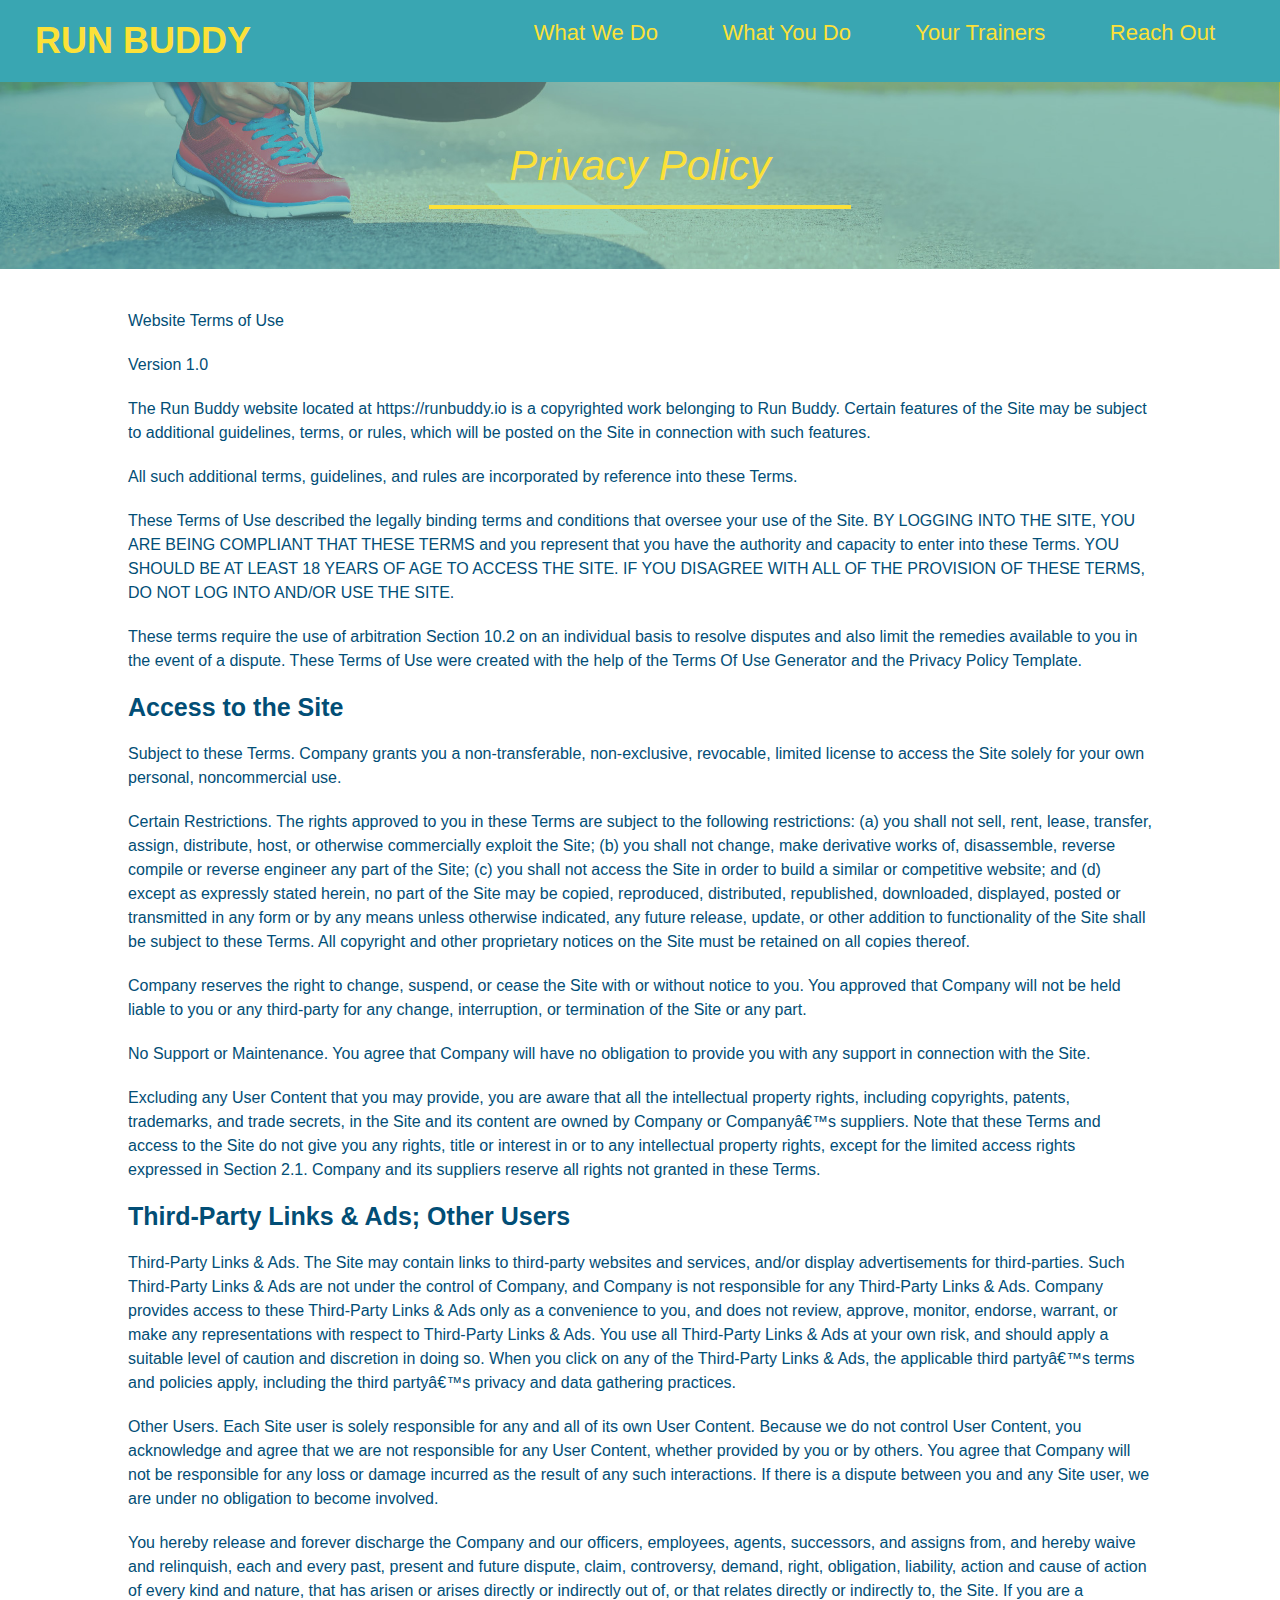
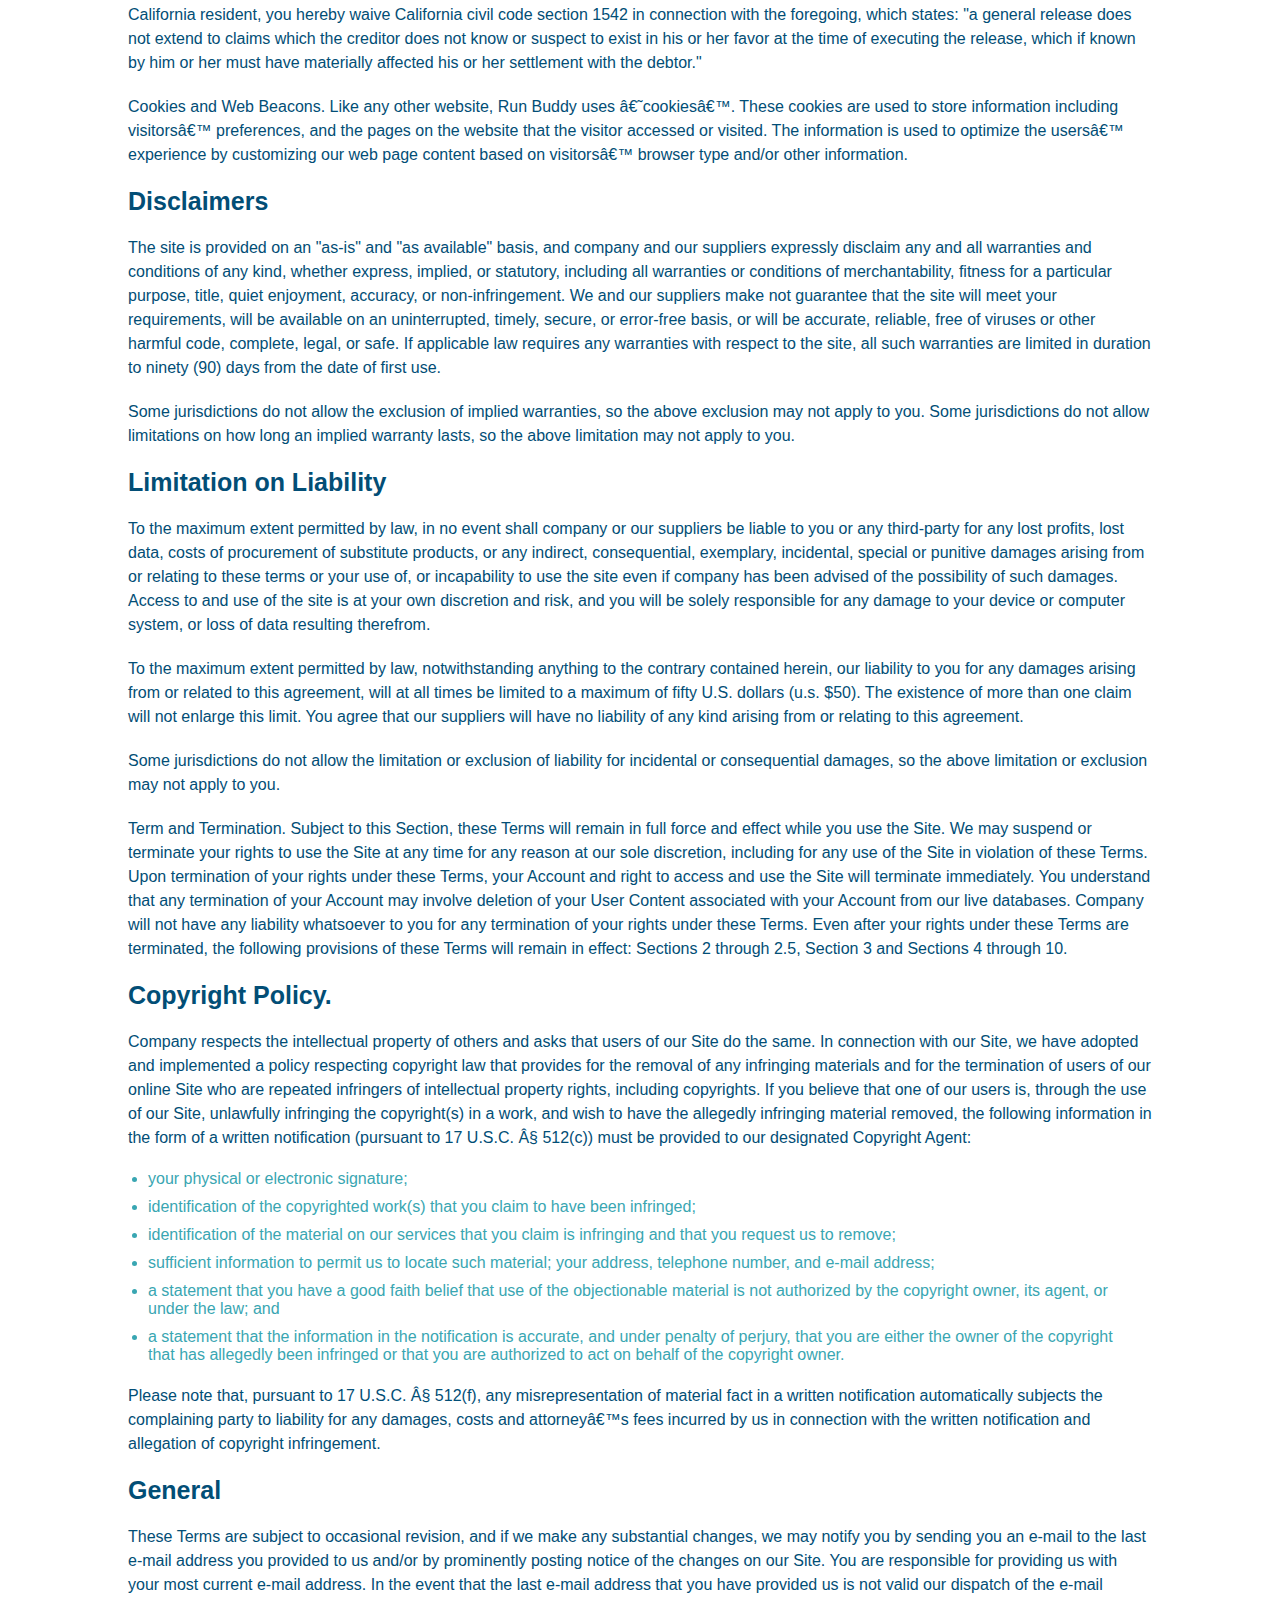
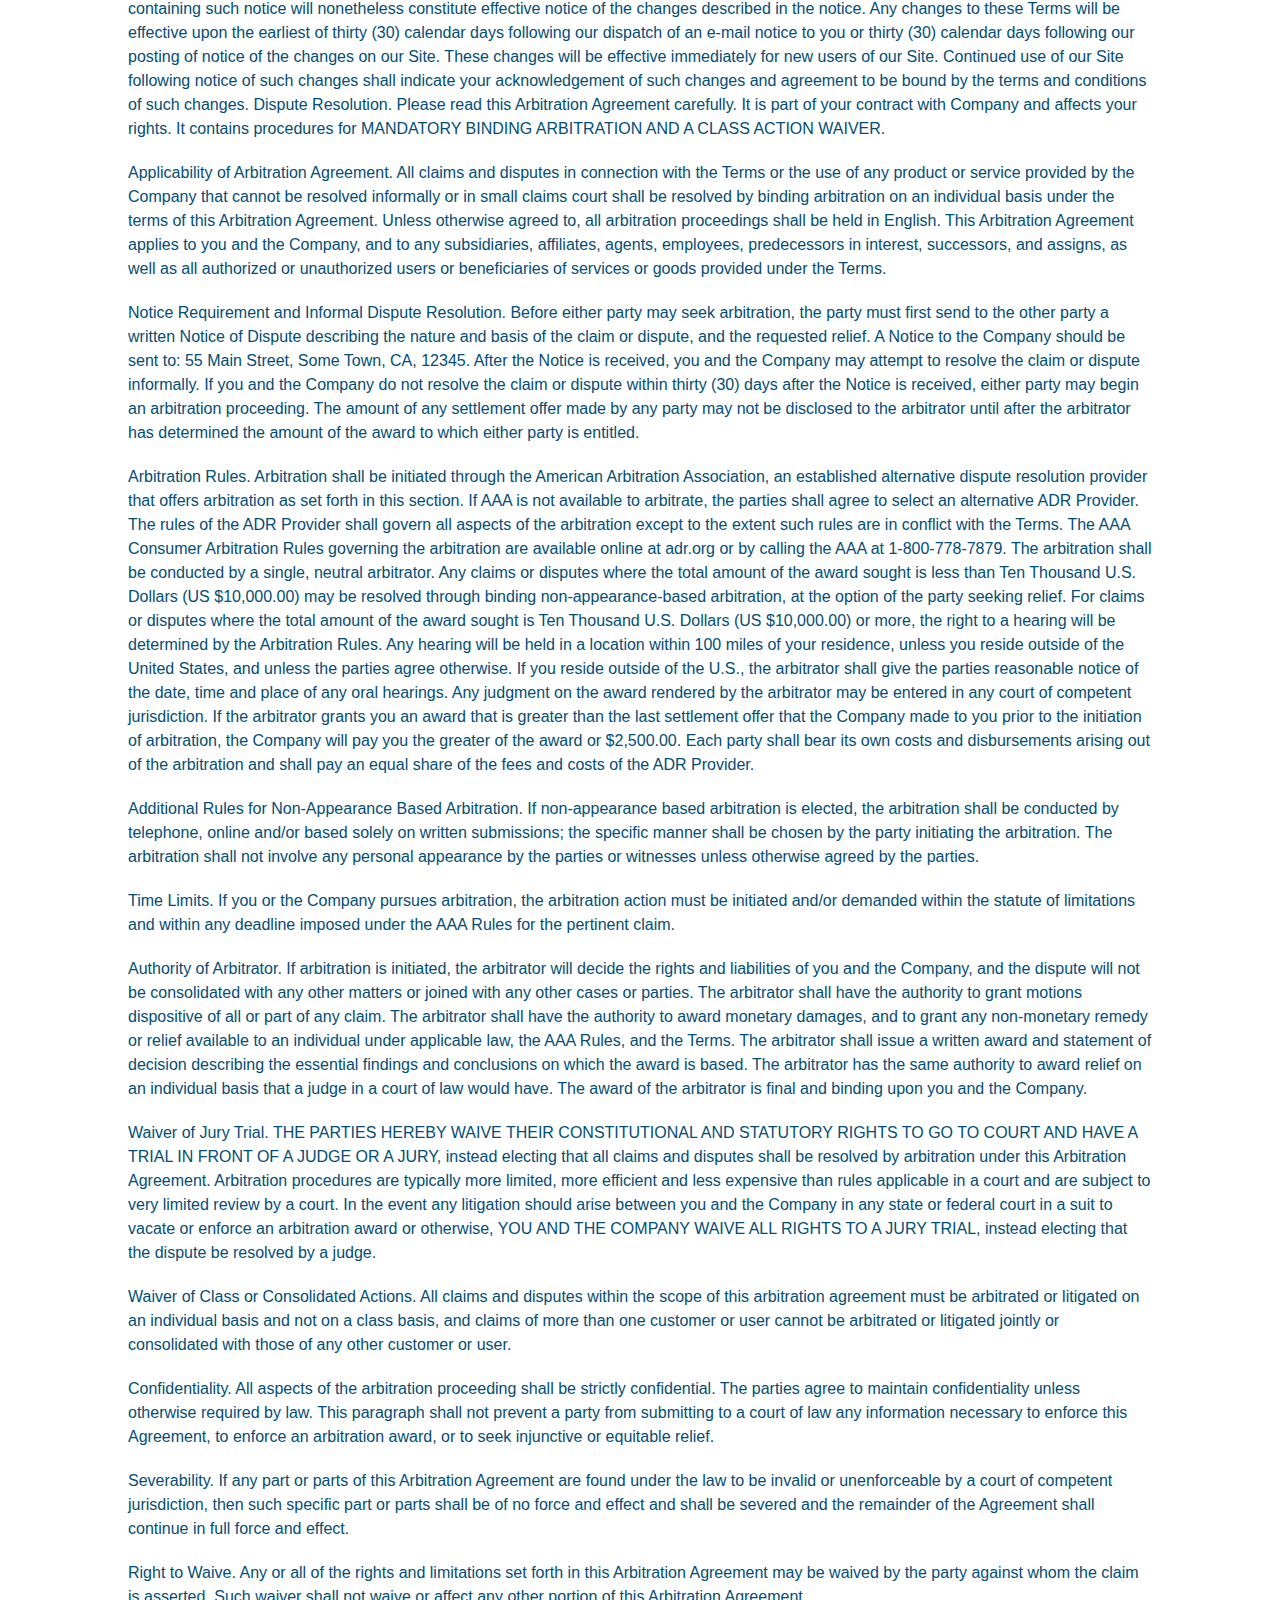
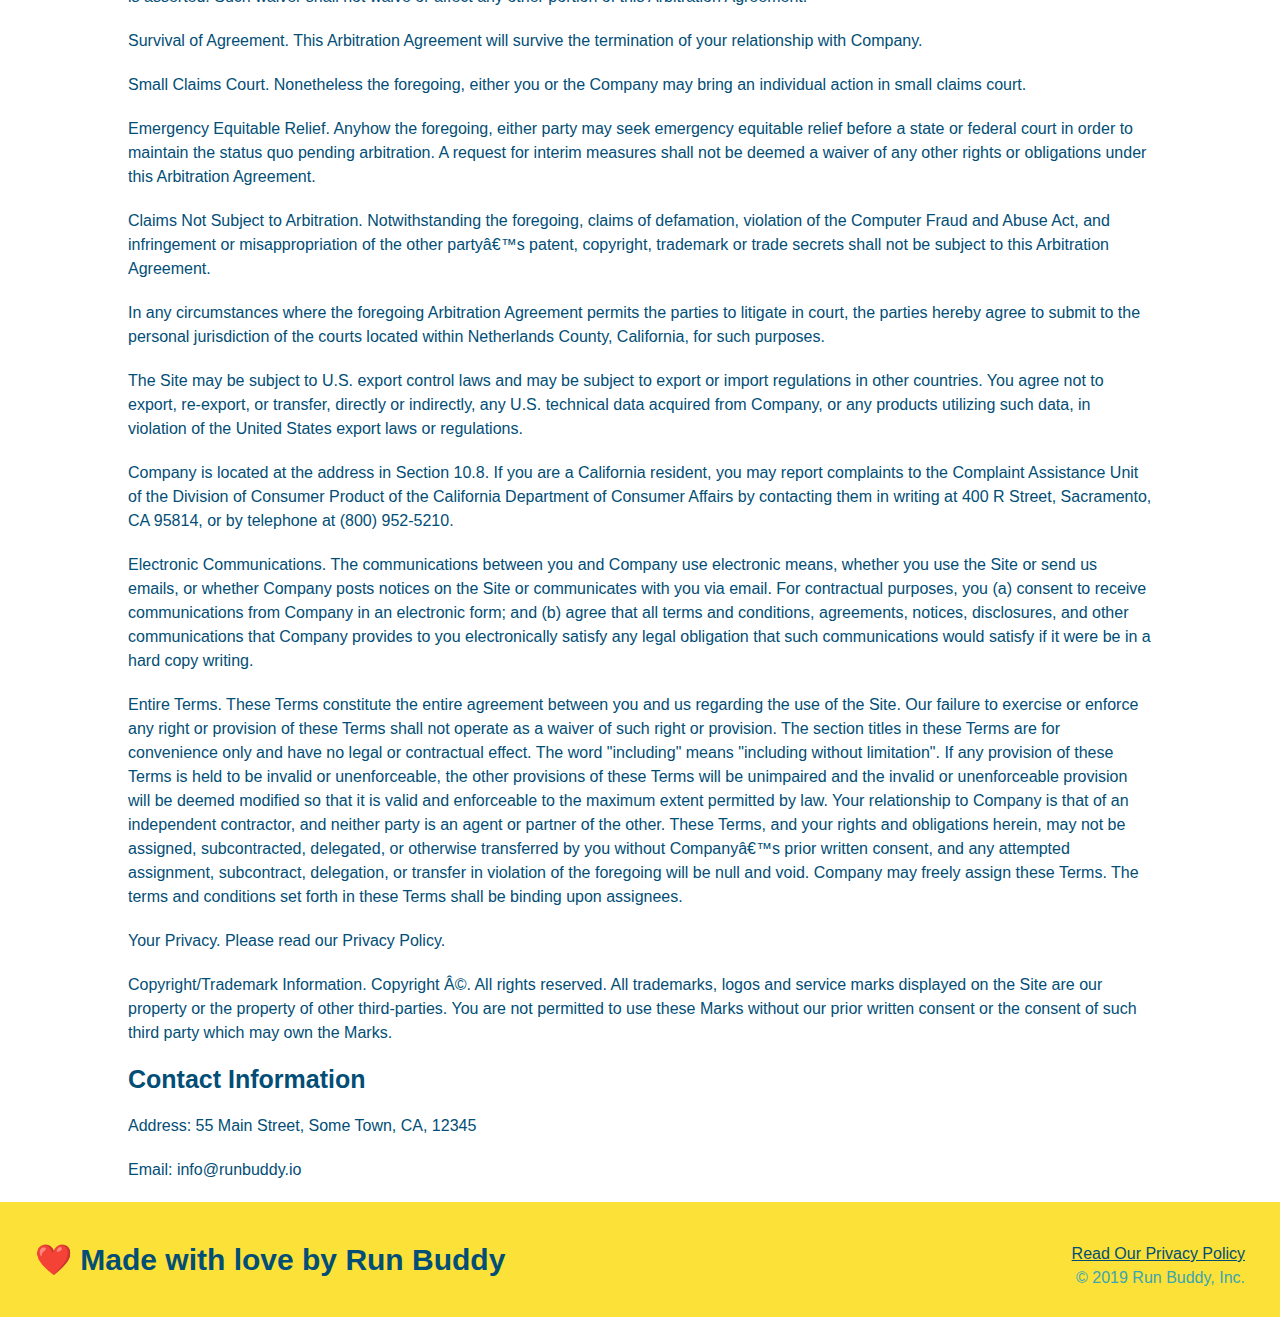
==== privacy-policy.html @ 38718a2d "finished privacy policy" ====
<!DOCTYPE html>
<html lang="en">
  <head>
    <meta charset="UTF-8" />
    <title>Privacy Policy - Run Buddy</title>
    <link rel="stylesheet" href="./assets/css/style.css" />
    <link rel="stylesheet" href="./assets/css/secondary-styles.css" />
  </head>
  
  <body>
    <header>
        <h1>
            <a href="./index.html">RUN BUDDY</a>
        </h1>
        <nav>
            <ul>
                <li>
                    <a href="./index.html#what-we-do">What We Do</a>
                </li>
                <li>
                    <a href="./index.html#what-you-do">What You Do</a>
                </li>
                <li>
                    <a href="./index.html#your-trainers">Your Trainers</a>
                </li>
                <li>
                    <a href="./index.html#reach-out">Reach Out</a>
                </li>
            </ul>
        </nav>
    </header>
    
    <section class="hero">
        <h2 class="page-title">
            Privacy Policy
        </h2>
    </section>
    
    <article class="secondary-content">
        <p>
            Website Terms of Use
          </p>
    
          <p>
            Version 1.0
          </p>
    
          <p>
            The Run Buddy website located at https://runbuddy.io is a copyrighted work belonging to Run Buddy. Certain
            features of the Site may be subject to additional guidelines, terms, or rules, which will be posted on the Site
            in connection with such features.
          </p>
    
          <p>
            All such additional terms, guidelines, and rules are incorporated by reference into these Terms.
          </p>
    
          <p>
            These Terms of Use described the legally binding terms and conditions that oversee your use of the Site. BY
            LOGGING INTO THE SITE, YOU ARE BEING COMPLIANT THAT THESE TERMS and you represent that you have the authority
            and capacity to enter into these Terms. YOU SHOULD BE AT LEAST 18 YEARS OF AGE TO ACCESS THE SITE. IF YOU
            DISAGREE WITH ALL OF THE PROVISION OF THESE TERMS, DO NOT LOG INTO AND/OR USE THE SITE.
          </p>
    
          <p>
            These terms require the use of arbitration Section 10.2 on an individual basis to resolve disputes and also
            limit the remedies available to you in the event of a dispute. These Terms of Use were created with the help of
            the Terms Of Use Generator and the Privacy Policy Template.
          </p>
    
          <h3>
            Access to the Site
          </h3>
    
          <p>
            Subject to these Terms. Company grants you a non-transferable, non-exclusive, revocable, limited license to
            access the Site solely for your own personal, noncommercial use.
          </p>
    
          <p>
            Certain Restrictions. The rights approved to you in these Terms are subject to the following restrictions: (a)
            you shall not sell, rent, lease, transfer, assign, distribute, host, or otherwise commercially exploit the Site;
            (b) you shall not change, make derivative works of, disassemble, reverse compile or reverse engineer any part of
            the Site; (c) you shall not access the Site in order to build a similar or competitive website; and (d) except
            as expressly stated herein, no part of the Site may be copied, reproduced, distributed, republished, downloaded,
            displayed, posted or transmitted in any form or by any means unless otherwise indicated, any future release,
            update, or other addition to functionality of the Site shall be subject to these Terms. All copyright and other
            proprietary notices on the Site must be retained on all copies thereof.
          </p>
    
          <p>
            Company reserves the right to change, suspend, or cease the Site with or without notice to you. You approved
            that Company will not be held liable to you or any third-party for any change, interruption, or termination of
            the Site or any part.
          </p>
    
          <p>
            No Support or Maintenance. You agree that Company will have no obligation to provide you with any support in
            connection with the Site.
          </p>
    
          <p>
            Excluding any User Content that you may provide, you are aware that all the intellectual property rights,
            including copyrights, patents, trademarks, and trade secrets, in the Site and its content are owned by Company
            or Companyâ€™s suppliers. Note that these Terms and access to the Site do not give you any rights, title or
            interest in or to any intellectual property rights, except for the limited access rights expressed in Section
            2.1. Company and its suppliers reserve all rights not granted in these Terms.
          </p>
    
          <h3>
            Third-Party Links & Ads; Other Users
          </h3>
    
          <p>
            Third-Party Links & Ads. The Site may contain links to third-party websites and services, and/or display
            advertisements for third-parties. Such Third-Party Links & Ads are not under the control of Company, and Company
            is not responsible for any Third-Party Links & Ads. Company provides access to these Third-Party Links & Ads
            only as a convenience to you, and does not review, approve, monitor, endorse, warrant, or make any
            representations with respect to Third-Party Links & Ads. You use all Third-Party Links & Ads at your own risk,
            and should apply a suitable level of caution and discretion in doing so. When you click on any of the
            Third-Party Links & Ads, the applicable third partyâ€™s terms and policies apply, including the third partyâ€™s
            privacy and data gathering practices.
          </p>
    
          <p>
            Other Users. Each Site user is solely responsible for any and all of its own User Content. Because we do not
            control User Content, you acknowledge and agree that we are not responsible for any User Content, whether
            provided by you or by others. You agree that Company will not be responsible for any loss or damage incurred as
            the result of any such interactions. If there is a dispute between you and any Site user, we are under no
            obligation to become involved.
          </p>
    
          <p>
            You hereby release and forever discharge the Company and our officers, employees, agents, successors, and
            assigns from, and hereby waive and relinquish, each and every past, present and future dispute, claim,
            controversy, demand, right, obligation, liability, action and cause of action of every kind and nature, that has
            arisen or arises directly or indirectly out of, or that relates directly or indirectly to, the Site. If you are
            a California resident, you hereby waive California civil code section 1542 in connection with the foregoing,
            which states: "a general release does not extend to claims which the creditor does not know or suspect to exist
            in his or her favor at the time of executing the release, which if known by him or her must have materially
            affected his or her settlement with the debtor."
          </p>
    
          <p>
            Cookies and Web Beacons. Like any other website, Run Buddy uses â€˜cookiesâ€™. These cookies are used to store
            information including visitorsâ€™ preferences, and the pages on the website that the visitor accessed or visited.
            The information is used to optimize the usersâ€™ experience by customizing our web page content based on visitorsâ€™
            browser type and/or other information.
          </p>
    
          <h3>
            Disclaimers
          </h3>
    
          <p>
            The site is provided on an "as-is" and "as available" basis, and company and our suppliers expressly disclaim
            any and all warranties and conditions of any kind, whether express, implied, or statutory, including all
            warranties or conditions of merchantability, fitness for a particular purpose, title, quiet enjoyment, accuracy,
            or non-infringement. We and our suppliers make not guarantee that the site will meet your requirements, will be
            available on an uninterrupted, timely, secure, or error-free basis, or will be accurate, reliable, free of
            viruses or other harmful code, complete, legal, or safe. If applicable law requires any warranties with respect
            to the site, all such warranties are limited in duration to ninety (90) days from the date of first use.
          </p>
    
          <p>
            Some jurisdictions do not allow the exclusion of implied warranties, so the above exclusion may not apply to
            you. Some jurisdictions do not allow limitations on how long an implied warranty lasts, so the above limitation
            may not apply to you.
          </p>
    
          <h3>
            Limitation on Liability
          </h3>
    
          <p>
            To the maximum extent permitted by law, in no event shall company or our suppliers be liable to you or any
            third-party for any lost profits, lost data, costs of procurement of substitute products, or any indirect,
            consequential, exemplary, incidental, special or punitive damages arising from or relating to these terms or
            your use of, or incapability to use the site even if company has been advised of the possibility of such
            damages. Access to and use of the site is at your own discretion and risk, and you will be solely responsible
            for any damage to your device or computer system, or loss of data resulting therefrom.
          </p>
    
          <p>
            To the maximum extent permitted by law, notwithstanding anything to the contrary contained herein, our liability
            to you for any damages arising from or related to this agreement, will at all times be limited to a maximum of
            fifty U.S. dollars (u.s. $50). The existence of more than one claim will not enlarge this limit. You agree that
            our suppliers will have no liability of any kind arising from or relating to this agreement.
          </p>
    
          <p>
            Some jurisdictions do not allow the limitation or exclusion of liability for incidental or consequential
            damages, so the above limitation or exclusion may not apply to you.
          </p>
    
          <p>
            Term and Termination. Subject to this Section, these Terms will remain in full force and effect while you use
            the Site. We may suspend or terminate your rights to use the Site at any time for any reason at our sole
            discretion, including for any use of the Site in violation of these Terms. Upon termination of your rights under
            these Terms, your Account and right to access and use the Site will terminate immediately. You understand that
            any termination of your Account may involve deletion of your User Content associated with your Account from our
            live databases. Company will not have any liability whatsoever to you for any termination of your rights under
            these Terms. Even after your rights under these Terms are terminated, the following provisions of these Terms
            will remain in effect: Sections 2 through 2.5, Section 3 and Sections 4 through 10.
          </p>
    
          <h3>
            Copyright Policy.
          </h3>
    
          <p>
            Company respects the intellectual property of others and asks that users of our Site do the same. In connection
            with our Site, we have adopted and implemented a policy respecting copyright law that provides for the removal
            of any infringing materials and for the termination of users of our online Site who are repeated infringers of
            intellectual property rights, including copyrights. If you believe that one of our users is, through the use of
            our Site, unlawfully infringing the copyright(s) in a work, and wish to have the allegedly infringing material
            removed, the following information in the form of a written notification (pursuant to 17 U.S.C. Â§ 512(c)) must
            be provided to our designated Copyright Agent:
          </p>
    
          <ul>
            <li>
              your physical or electronic signature;
            </li>
            <li>
              identification of the copyrighted work(s) that you claim to have been infringed;
            </li>
            <li>
              identification of the material on our services that you claim is infringing and that you request us to remove;
            </li>
            <li>
              sufficient information to permit us to locate such material; your address, telephone number, and e-mail
              address;
            </li>
            <li>
              a statement that you have a good faith belief that use of the objectionable material is not authorized by the
              copyright owner, its agent, or under the law; and
            </li>
            <li>
              a statement that the information in the notification is accurate, and under penalty of perjury, that you are
              either the owner of the copyright that has allegedly been infringed or that you are authorized to act on
              behalf of the copyright owner.
            </li>
          </ul>
    
          <p>
            Please note that, pursuant to 17 U.S.C. Â§ 512(f), any misrepresentation of material fact in a written
            notification automatically subjects the complaining party to liability for any damages, costs and attorneyâ€™s
            fees incurred by us in connection with the written notification and allegation of copyright infringement.
          </p>
    
          <h3>
            General
          </h3>
    
          <p>
            These Terms are subject to occasional revision, and if we make any substantial changes, we may notify you by
            sending you an e-mail to the last e-mail address you provided to us and/or by prominently posting notice of the
            changes on our Site. You are responsible for providing us with your most current e-mail address. In the event
            that the last e-mail address that you have provided us is not valid our dispatch of the e-mail containing such
            notice will nonetheless constitute effective notice of the changes described in the notice. Any changes to these
            Terms will be effective upon the earliest of thirty (30) calendar days following our dispatch of an e-mail
            notice to you or thirty (30) calendar days following our posting of notice of the changes on our Site. These
            changes will be effective immediately for new users of our Site. Continued use of our Site following notice of
            such changes shall indicate your acknowledgement of such changes and agreement to be bound by the terms and
            conditions of such changes. Dispute Resolution. Please read this Arbitration Agreement carefully. It is part of
            your contract with Company and affects your rights. It contains procedures for MANDATORY BINDING ARBITRATION AND
            A CLASS ACTION WAIVER.
          </p>
    
          <p>
            Applicability of Arbitration Agreement. All claims and disputes in connection with the Terms or the use of any
            product or service provided by the Company that cannot be resolved informally or in small claims court shall be
            resolved by binding arbitration on an individual basis under the terms of this Arbitration Agreement. Unless
            otherwise agreed to, all arbitration proceedings shall be held in English. This Arbitration Agreement applies to
            you and the Company, and to any subsidiaries, affiliates, agents, employees, predecessors in interest,
            successors, and assigns, as well as all authorized or unauthorized users or beneficiaries of services or goods
            provided under the Terms.
          </p>
    
          <p>
            Notice Requirement and Informal Dispute Resolution. Before either party may seek arbitration, the party must
            first send to the other party a written Notice of Dispute describing the nature and basis of the claim or
            dispute, and the requested relief. A Notice to the Company should be sent to: 55 Main Street, Some Town, CA,
            12345. After the Notice is received, you and the Company may attempt to resolve the claim or dispute informally.
            If you and the Company do not resolve the claim or dispute within thirty (30) days after the Notice is received,
            either party may begin an arbitration proceeding. The amount of any settlement offer made by any party may not
            be disclosed to the arbitrator until after the arbitrator has determined the amount of the award to which either
            party is entitled.
          </p>
    
          <p>
            Arbitration Rules. Arbitration shall be initiated through the American Arbitration Association, an established
            alternative dispute resolution provider that offers arbitration as set forth in this section. If AAA is not
            available to arbitrate, the parties shall agree to select an alternative ADR Provider. The rules of the ADR
            Provider shall govern all aspects of the arbitration except to the extent such rules are in conflict with the
            Terms. The AAA Consumer Arbitration Rules governing the arbitration are available online at adr.org or by
            calling the AAA at 1-800-778-7879. The arbitration shall be conducted by a single, neutral arbitrator. Any
            claims or disputes where the total amount of the award sought is less than Ten Thousand U.S. Dollars (US
            $10,000.00) may be resolved through binding non-appearance-based arbitration, at the option of the party seeking
            relief. For claims or disputes where the total amount of the award sought is Ten Thousand U.S. Dollars (US
            $10,000.00) or more, the right to a hearing will be determined by the Arbitration Rules. Any hearing will be
            held in a location within 100 miles of your residence, unless you reside outside of the United States, and
            unless the parties agree otherwise. If you reside outside of the U.S., the arbitrator shall give the parties
            reasonable notice of the date, time and place of any oral hearings. Any judgment on the award rendered by the
            arbitrator may be entered in any court of competent jurisdiction. If the arbitrator grants you an award that is
            greater than the last settlement offer that the Company made to you prior to the initiation of arbitration, the
            Company will pay you the greater of the award or $2,500.00. Each party shall bear its own costs and
            disbursements arising out of the arbitration and shall pay an equal share of the fees and costs of the ADR
            Provider.
          </p>
    
          <p>
            Additional Rules for Non-Appearance Based Arbitration. If non-appearance based arbitration is elected, the
            arbitration shall be conducted by telephone, online and/or based solely on written submissions; the specific
            manner shall be chosen by the party initiating the arbitration. The arbitration shall not involve any personal
            appearance by the parties or witnesses unless otherwise agreed by the parties.
          </p>
    
          <p>
            Time Limits. If you or the Company pursues arbitration, the arbitration action must be initiated and/or demanded
            within the statute of limitations and within any deadline imposed under the AAA Rules for the pertinent claim.
          </p>
    
          <p>
            Authority of Arbitrator. If arbitration is initiated, the arbitrator will decide the rights and liabilities of
            you and the Company, and the dispute will not be consolidated with any other matters or joined with any other
            cases or parties. The arbitrator shall have the authority to grant motions dispositive of all or part of any
            claim. The arbitrator shall have the authority to award monetary damages, and to grant any non-monetary remedy
            or relief available to an individual under applicable law, the AAA Rules, and the Terms. The arbitrator shall
            issue a written award and statement of decision describing the essential findings and conclusions on which the
            award is based. The arbitrator has the same authority to award relief on an individual basis that a judge in a
            court of law would have. The award of the arbitrator is final and binding upon you and the Company.
          </p>
    
          <p>
            Waiver of Jury Trial. THE PARTIES HEREBY WAIVE THEIR CONSTITUTIONAL AND STATUTORY RIGHTS TO GO TO COURT AND HAVE
            A TRIAL IN FRONT OF A JUDGE OR A JURY, instead electing that all claims and disputes shall be resolved by
            arbitration under this Arbitration Agreement. Arbitration procedures are typically more limited, more efficient
            and less expensive than rules applicable in a court and are subject to very limited review by a court. In the
            event any litigation should arise between you and the Company in any state or federal court in a suit to vacate
            or enforce an arbitration award or otherwise, YOU AND THE COMPANY WAIVE ALL RIGHTS TO A JURY TRIAL, instead
            electing that the dispute be resolved by a judge.
          </p>
    
          <p>
            Waiver of Class or Consolidated Actions. All claims and disputes within the scope of this arbitration agreement
            must be arbitrated or litigated on an individual basis and not on a class basis, and claims of more than one
            customer or user cannot be arbitrated or litigated jointly or consolidated with those of any other customer or
            user.
          </p>
    
          <p>
            Confidentiality. All aspects of the arbitration proceeding shall be strictly confidential. The parties agree to
            maintain confidentiality unless otherwise required by law. This paragraph shall not prevent a party from
            submitting to a court of law any information necessary to enforce this Agreement, to enforce an arbitration
            award, or to seek injunctive or equitable relief.
          </p>
    
          <p>
            Severability. If any part or parts of this Arbitration Agreement are found under the law to be invalid or
            unenforceable by a court of competent jurisdiction, then such specific part or parts shall be of no force and
            effect and shall be severed and the remainder of the Agreement shall continue in full force and effect.
          </p>
    
          <p>
            Right to Waive. Any or all of the rights and limitations set forth in this Arbitration Agreement may be waived
            by the party against whom the claim is asserted. Such waiver shall not waive or affect any other portion of this
            Arbitration Agreement.
          </p>
    
          <p>
            Survival of Agreement. This Arbitration Agreement will survive the termination of your relationship with
            Company.
          </p>
    
          <p>
            Small Claims Court. Nonetheless the foregoing, either you or the Company may bring an individual action in small
            claims court.
          </p>
    
          <p>
            Emergency Equitable Relief. Anyhow the foregoing, either party may seek emergency equitable relief before a
            state or federal court in order to maintain the status quo pending arbitration. A request for interim measures
            shall not be deemed a waiver of any other rights or obligations under this Arbitration Agreement.
          </p>
    
          <p>
            Claims Not Subject to Arbitration. Notwithstanding the foregoing, claims of defamation, violation of the
            Computer Fraud and Abuse Act, and infringement or misappropriation of the other partyâ€™s patent, copyright,
            trademark or trade secrets shall not be subject to this Arbitration Agreement.
          </p>
    
          <p>
            In any circumstances where the foregoing Arbitration Agreement permits the parties to litigate in court, the
            parties hereby agree to submit to the personal jurisdiction of the courts located within Netherlands County,
            California, for such purposes.
          </p>
    
          <p>
            The Site may be subject to U.S. export control laws and may be subject to export or import regulations in other
            countries. You agree not to export, re-export, or transfer, directly or indirectly, any U.S. technical data
            acquired from Company, or any products utilizing such data, in violation of the United States export laws or
            regulations.
          </p>
    
          <p>
            Company is located at the address in Section 10.8. If you are a California resident, you may report complaints
            to the Complaint Assistance Unit of the Division of Consumer Product of the California Department of Consumer
            Affairs by contacting them in writing at 400 R Street, Sacramento, CA 95814, or by telephone at (800) 952-5210.
          </p>
    
          <p>
            Electronic Communications. The communications between you and Company use electronic means, whether you use the
            Site or send us emails, or whether Company posts notices on the Site or communicates with you via email. For
            contractual purposes, you (a) consent to receive communications from Company in an electronic form; and (b)
            agree that all terms and conditions, agreements, notices, disclosures, and other communications that Company
            provides to you electronically satisfy any legal obligation that such communications would satisfy if it were be
            in a hard copy writing.
          </p>
    
          <p>
            Entire Terms. These Terms constitute the entire agreement between you and us regarding the use of the Site. Our
            failure to exercise or enforce any right or provision of these Terms shall not operate as a waiver of such right
            or provision. The section titles in these Terms are for convenience only and have no legal or contractual
            effect. The word "including" means "including without limitation". If any provision of these Terms is held to be
            invalid or unenforceable, the other provisions of these Terms will be unimpaired and the invalid or
            unenforceable provision will be deemed modified so that it is valid and enforceable to the maximum extent
            permitted by law. Your relationship to Company is that of an independent contractor, and neither party is an
            agent or partner of the other. These Terms, and your rights and obligations herein, may not be assigned,
            subcontracted, delegated, or otherwise transferred by you without Companyâ€™s prior written consent, and any
            attempted assignment, subcontract, delegation, or transfer in violation of the foregoing will be null and void.
            Company may freely assign these Terms. The terms and conditions set forth in these Terms shall be binding upon
            assignees.
          </p>
    
          <p>
            Your Privacy. Please read our Privacy Policy.
          </p>
    
          <p>
            Copyright/Trademark Information. Copyright Â©. All rights reserved. All trademarks, logos and service marks
            displayed on the Site are our property or the property of other third-parties. You are not permitted to use
            these Marks without our prior written consent or the consent of such third party which may own the Marks.
          </p>
    
          <h3>
            Contact Information
          </h3>
    
          <p>
            Address: 55 Main Street, Some Town, CA, 12345
          </p>
    
          <p>
            Email: info@runbuddy.io
          </p>
    </article>
    <footer>
        <h2>❤️ Made with love by Run Buddy</h2>
        <div>
            <a href="">Read Our Privacy Policy</a><br />
            &copy; 2019 Run Buddy, Inc.
        </div>
    </footer>
  </body>
</html>
---- assets/css/style.css ----
* {
    margin: 0;
    padding: 0;
    box-sizing: border-box;
}
body {
    color: #39a6b2;
    font-family: Helvetica, Arial, sans-serif;
}
header {
    padding: 20px 35px;
    background-color: #39a6b2
}
header h1 {
    font-weight: bold;
    font-size: 36px;
    color: #fce138;
    margin: 0;
    display: inline;
  }
header a {
    text-decoration: none;
    color: #fce138;
  }
header nav {
    float: right;
    margin: 7 px 0;
}
header nav ul li {
    display: inline;
}
header nav ul li a {
    margin: 0 30px;
    font-weight: lighter;
    font-size: 22px;
}
footer {
    background: #fce138;
    width: 100%;
    padding: 40px 35px;
}
footer h2 {
    display: inline;
    color: #024e76;
    font-size: 30px;
    margin: 0;
}
footer div {
    float: right;
    line-height: 1.5;
    text-align: right;
}
footer a {
    color: #024e76;
}
section {
    padding: 60px;
}
.hero {
    background-image: url("../images/hero-bg.jpg");
    height: 600px;
    background-size: cover;
    background-position: center;
    position: relative;
}
.hero-form {
    color: #024e76;
    background-color: #fce138;
    padding: 20px;
    width: 500px;
    border: solid 3px #024e76;
    position: absolute;
    bottom: 120px;
    right: 140px;
}
.hero-form h3 {
    font-size: 24px;
    margin: 0;
}
.hero-form p {
    margin 5px 0 15px 0;
}
.form-input {
    border: 1px solid #024e76;
    display: block;
    padding: 7px 15px;
    font-size: 16px;
    color: #024e76;
    width: 100%;
    margin-bottom: 15px;
}
.hero-form label {
    margin: 0 5px;
}
.hero-form button {
    color: #fce138;
    background-color: #024e76;
    border: none;
    padding: 10px 20px;
    font-size: 16px;
}
.intro {
    text-align: center;
}
.intro p {
    line-height: 1.7;
    color: #39a6b2;
    width: 80%;
    font-size: 20px;
    margin: 0 auto;
}
.steps {
    text-align: center;
    background: #fce138;
}
.section-title {
    font-size: 55px;
    color: #024e76;
    margin-bottom: 35px;
    padding: 0 100px 20px 100px;
    border-bottom: 3px solid;
    display: inline-block;
}
.primary-border {
    border-color: #fce138;
}
.secondary-border {
    border-color: #39a6b2;
}
.steps div {
    margin-bottom: 80px;
}
.steps img {
    width: 15%;
    margin: 10px 0;
}
.steps h3 {
    color: #024e76;
    font-size: 46px;
    margin-top: 10px;
}
.steps p {
   color: #39a6b2;
   font-size: 23px; 
}
.steps span {
    font-size: 38px;
}
.trainers {
    text-align: center;
}
.trainer {
    width: 900px;
    margin: 0 auto 30px auto;
    background: #024e76;
    color: #fce138;
    overflow: auto;
}
.trainer img {
    width: 35%;
    float: left;
}
.trainer-bio {
    padding: 35px;
    float: left;
    width: 65%;
}
.text-left {
    text-align: left;
}
.text-right {
    text-align: right;
}
.trainer-bio h3 {
    font-size: 32px;
    margin-bottom: 8px;
}
.trainer-bio h4 {
    font-weight: lighter;
    font-size: 26px;
    margin-bottom: 25px;
}
.trainer-bio p {
    font-size: 17px;
    line-height: 1.3;
}
.contact {
    text-align: center;
    background: #024e76;
}
.contact h2 {
    color: #fce138;
}
.contact-info iframe {
    width: 400px;
    height: 400px;
}
.contact-info div {
    width: 410px;
    display: inline-block;
    vertical-align: top;
    text-align: left;
    margin: 30px 0 0 60px;
    color: white;
}
.contact-info h3 {
    color: #fce138;
    font-size: 32px;
  }
.contact-info p, .contact-info address {
    margin: 20px 0;
    line-height: 1.5;
    font-size: 20px;
    font-style: normal;
  }
.contact-info a {
    color: #fce138;
  }
---- assets/css/secondary-styles.css ----
.hero {
    background-position: bottom;
    height: auto;
    text-align: center;
    margin-bottom: 40px;
  }

.page-title {
    color: #fce138;
    display: inline-block;
    border-bottom: 4px solid #fce138;
    padding: 0 80px 15px 80px;
    font-weight: normal;
    font-size: 42px;
    font-style: italic;
  }

.secondary-content {
    width: 80%;
    margin: auto;
    color: #024e76;
}

.secondary-content h3 {
    font-size: 25px;
    margin: 20px 0 20px 0;
}

.secondary-content p {
    font-size: 16px;
    line-height: 1.5;
    margin: 20px 0 20px 0;
}

.secondary-content ul {
    margin: 15px 20px 15px 20px;
}

.secondary-content li {
    color: #39a6b2;
    margin: 10px 0 10px 0;
}
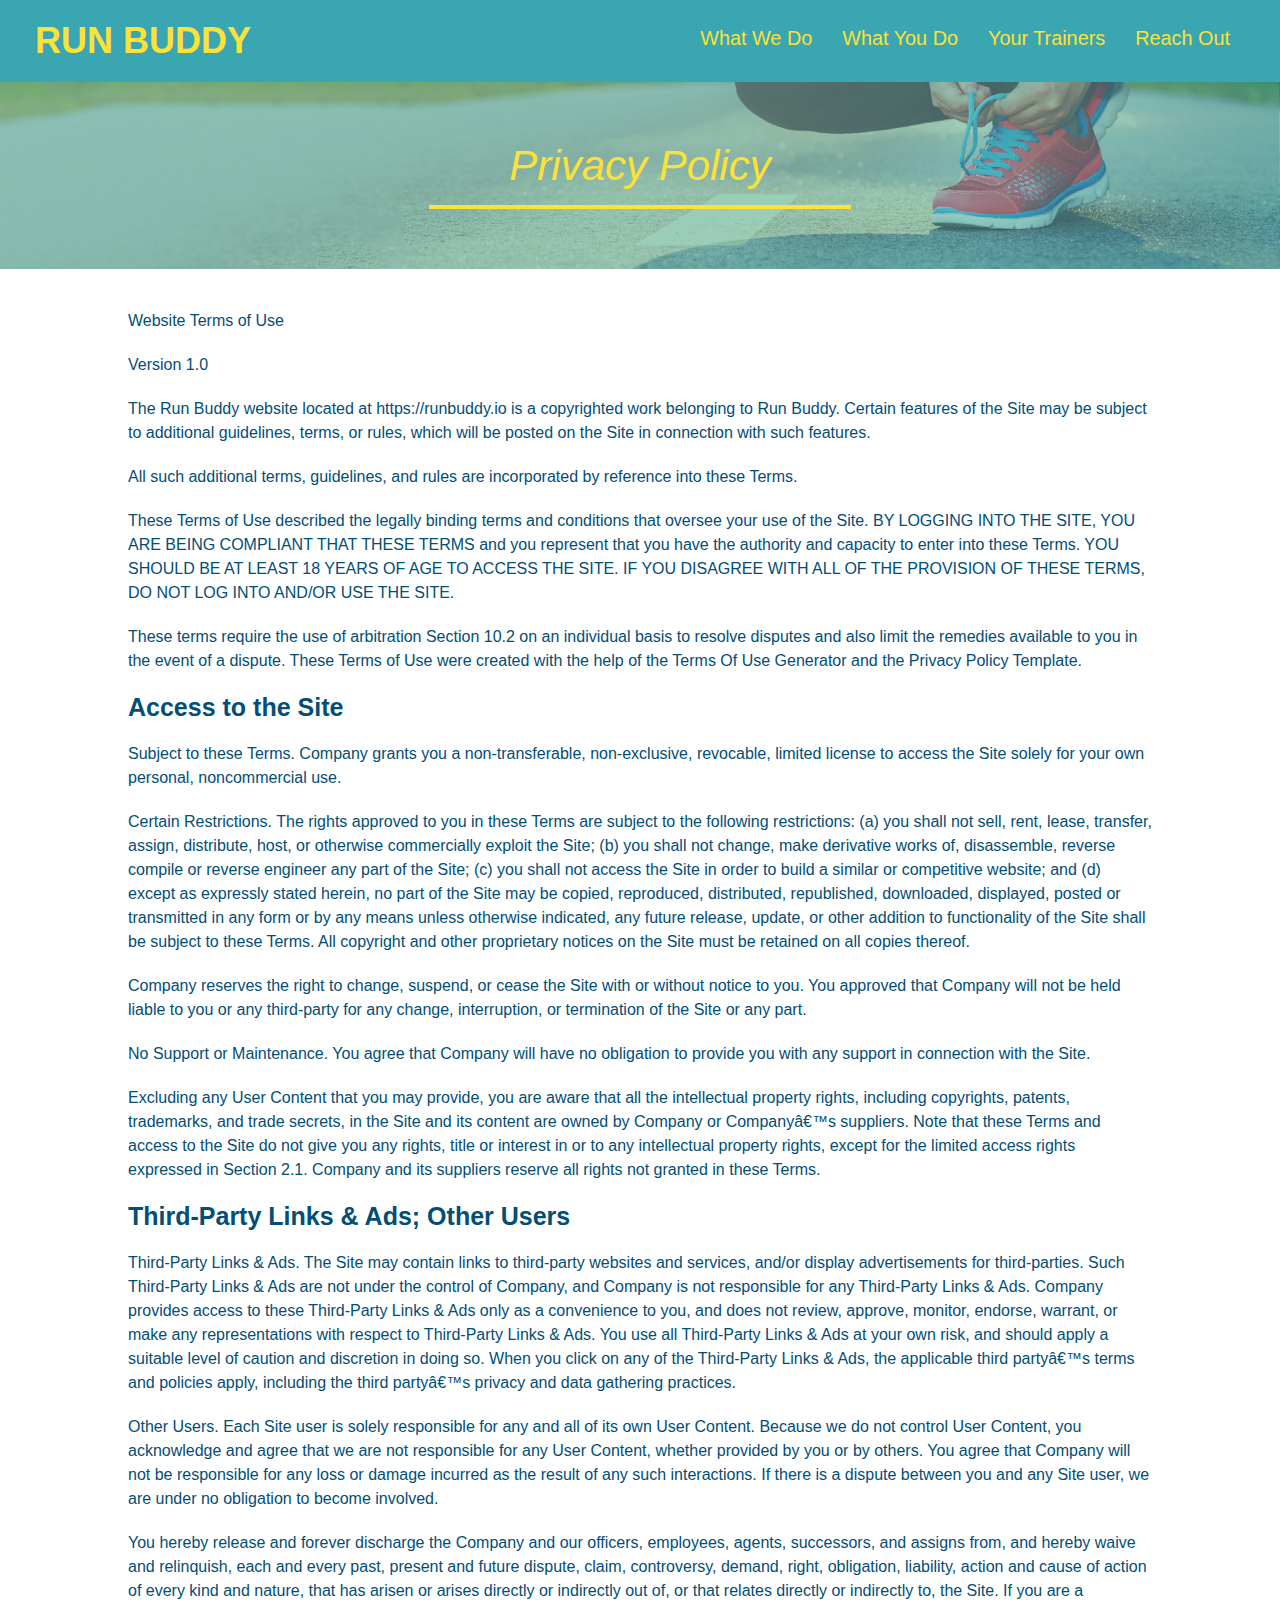
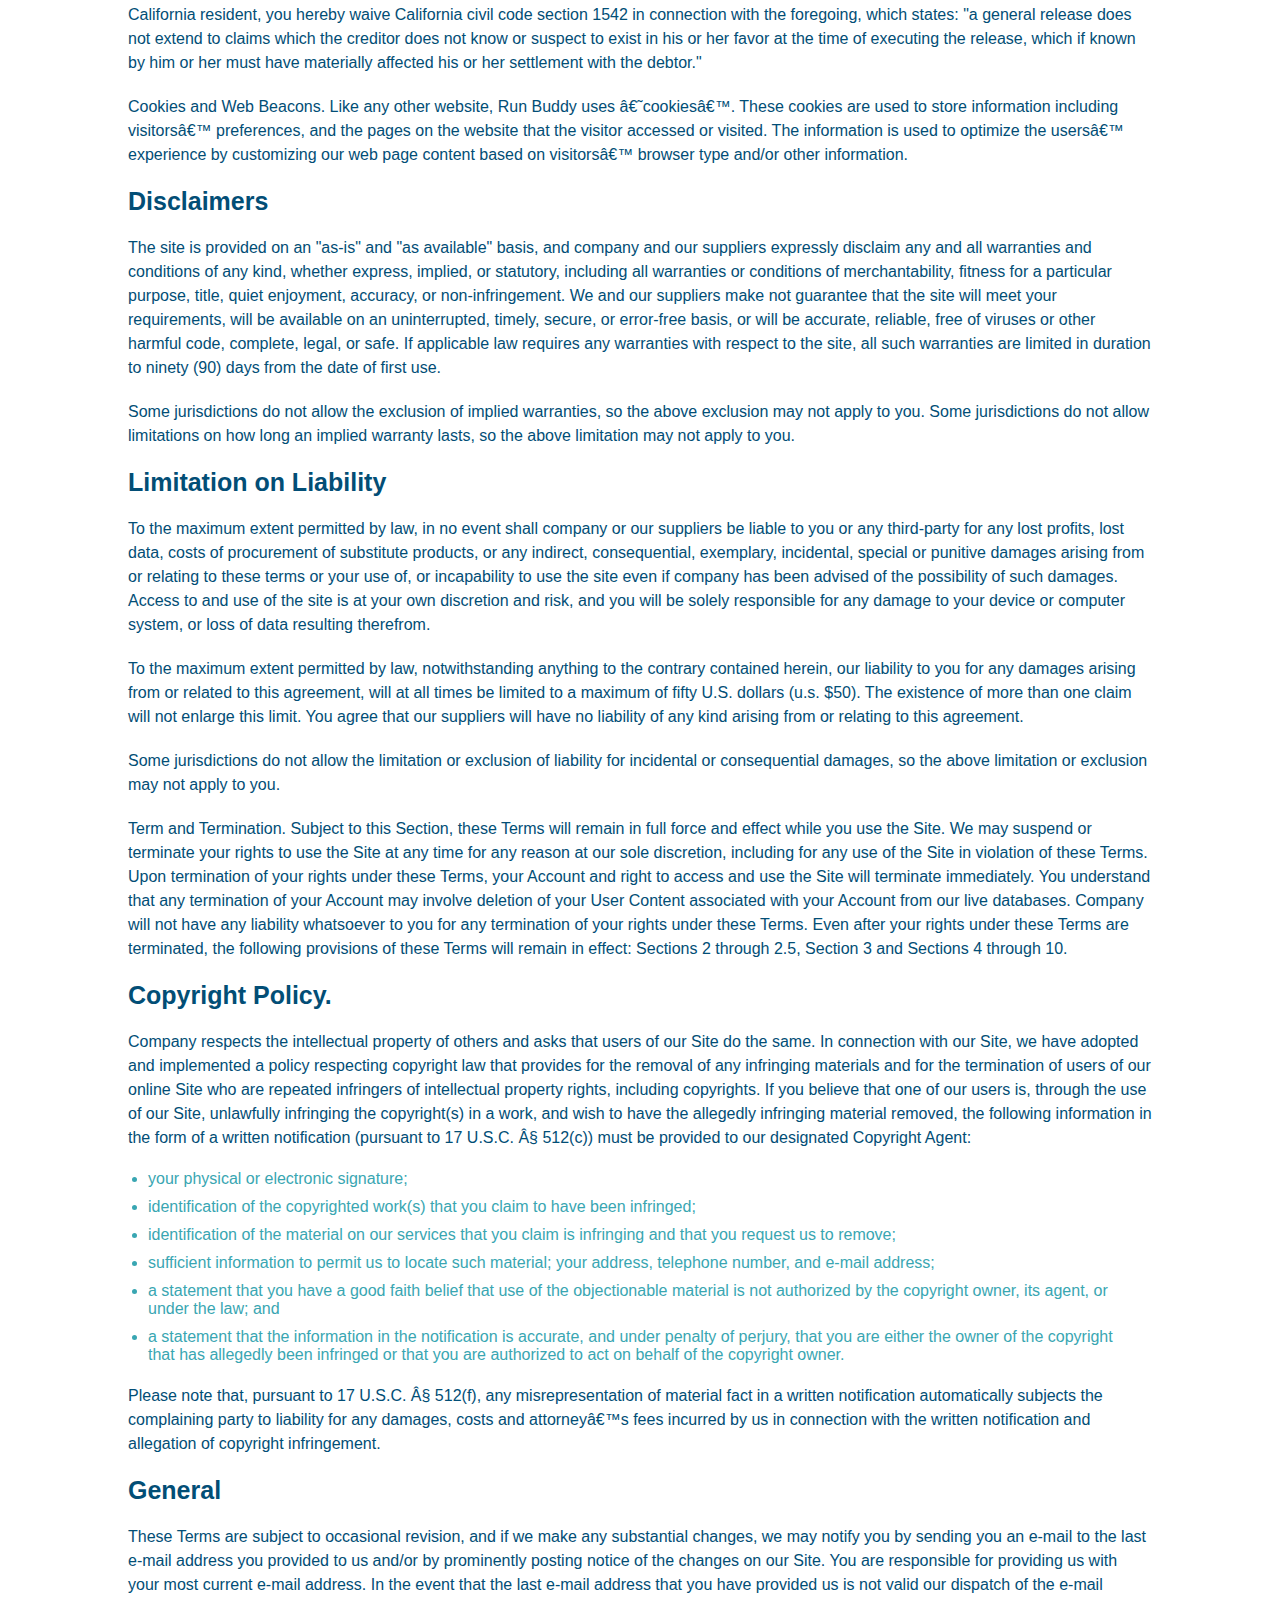
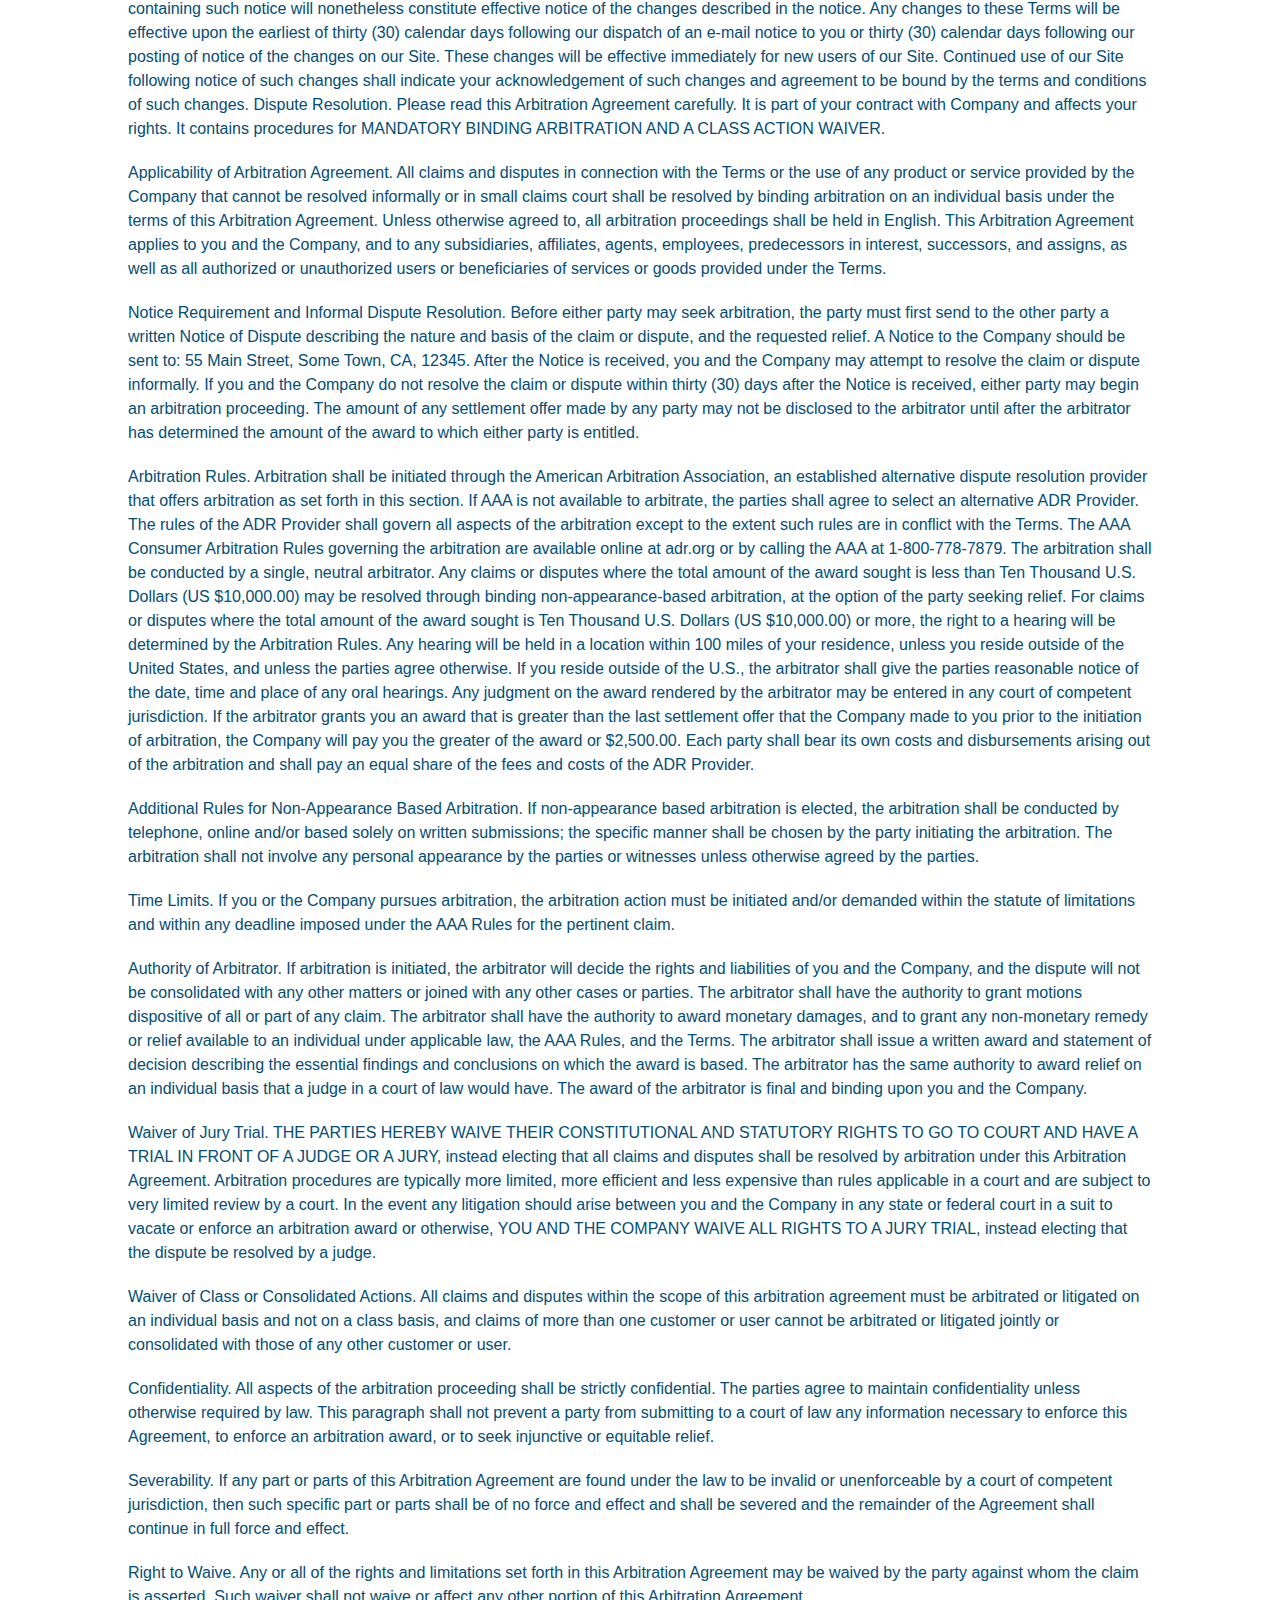
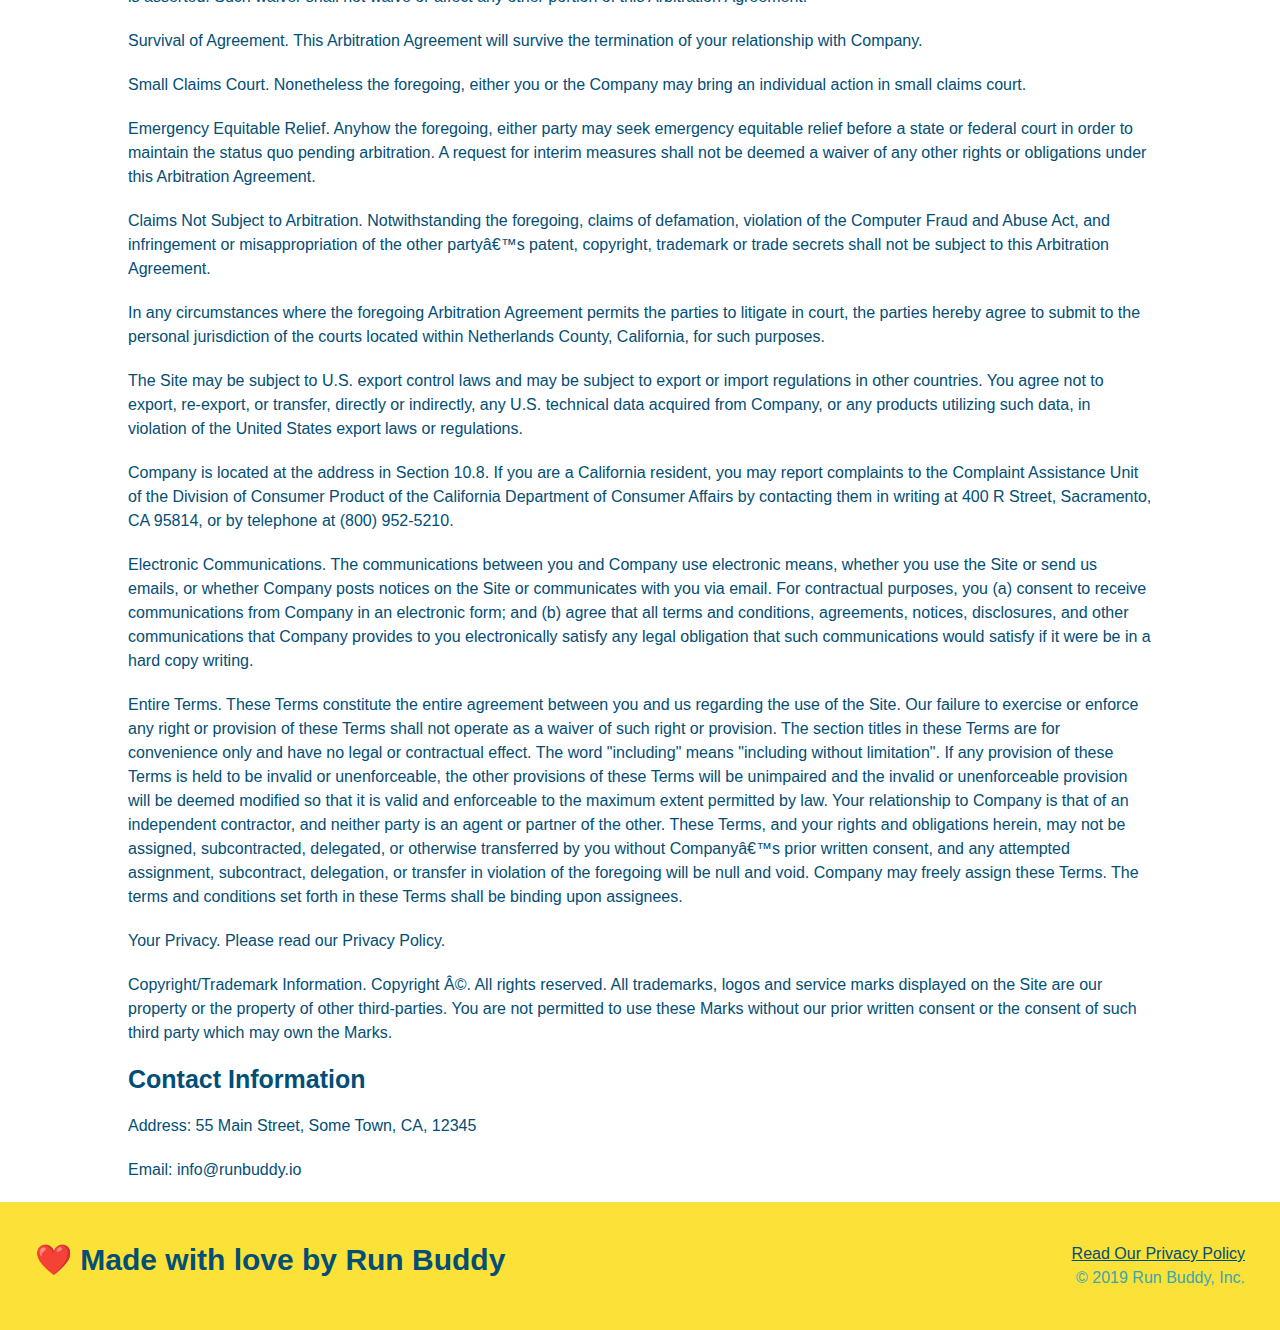
==== commit 7be0113d: "media queries beginning" ====
--- a/privacy-policy.html
+++ b/privacy-policy.html
@@ -2,6 +2,7 @@
 <html lang="en">
   <head>
     <meta charset="UTF-8" />
+    <meta name="viewport" content="width=device-width, initial-scale=1.0" />
     <title>Privacy Policy - Run Buddy</title>
     <link rel="stylesheet" href="./assets/css/style.css" />
     <link rel="stylesheet" href="./assets/css/secondary-styles.css" />
--- a/assets/css/style.css
+++ b/assets/css/style.css
@@ -3,83 +3,129 @@
     padding: 0;
     box-sizing: border-box;
 }
+
 body {
     color: #39a6b2;
     font-family: Helvetica, Arial, sans-serif;
 }
+
+/* HEADER / NAV BAR STYLES START */
+
 header {
     padding: 20px 35px;
-    background-color: #39a6b2
-}
+    background-color: #39a6b2;
+    display: flex;
+    justify-content: space-between;
+    flex-wrap: wrap;
+}
+
 header h1 {
     font-weight: bold;
     font-size: 36px;
     color: #fce138;
     margin: 0;
-    display: inline;
   }
+
 header a {
     text-decoration: none;
     color: #fce138;
   }
+
 header nav {
-    float: right;
-    margin: 7 px 0;
-}
-header nav ul li {
-    display: inline;
-}
+    margin: 7px 0;
+}
+
+header nav ul {
+    display: flex;
+    flex-wrap: wrap;
+    justify-content: space-between;
+    align-items: center;
+    list-style: none;
+}
+
 header nav ul li a {
-    margin: 0 30px;
+    padding: 10px 15px;
     font-weight: lighter;
-    font-size: 22px;
-}
+    font-size: 1.55vw;
+}
+
+/* HEADER / NAVBAR STYLES END */
+
+/* FOOTER STYLES START */
 footer {
     background: #fce138;
     width: 100%;
     padding: 40px 35px;
-}
+    display: flex;
+    justify-content: space-between;
+    flex-wrap: wrap;
+}
+
 footer h2 {
-    display: inline;
     color: #024e76;
     font-size: 30px;
     margin: 0;
 }
+
 footer div {
-    float: right;
     line-height: 1.5;
     text-align: right;
 }
+
 footer a {
     color: #024e76;
 }
+/* END FOOTER STYLES */
+
+/* STYLE ALL SECTION TAGS */
 section {
     padding: 60px;
 }
+
+/* HERO STYLES START */
 .hero {
     background-image: url("../images/hero-bg.jpg");
-    height: 600px;
     background-size: cover;
     background-position: center;
-    position: relative;
-}
+    display: flex;
+    justify-content: center;
+    flex-wrap: wrap;
+    align-items: flex-start;
+}
+
+.hero-cta {
+    width: 35%;
+    text-align: right;
+    margin: 3.5%;
+    color: #fff;
+    font-size: 18px;
+    line-height: 1.2;
+}
+
+.hero-cta h2 {
+    font-style: italic;
+    font-size: 55px;
+    color: #fce138;
+}
+
 .hero-form {
     color: #024e76;
     background-color: #fce138;
     padding: 20px;
-    width: 500px;
-    border: solid 3px #024e76;
-    position: absolute;
-    bottom: 120px;
-    right: 140px;
-}
+    border: 3px solid #024e76;
+    width: 40%;
+    margin: 3.5%;
+}
+
 .hero-form h3 {
     font-size: 24px;
     margin: 0;
 }
+
 .hero-form p {
-    margin 5px 0 15px 0;
-}
+    margin: 5px 0 15px 0;
+}
+
 .form-input {
     border: 1px solid #024e76;
     display: block;
@@ -89,9 +135,11 @@
     width: 100%;
     margin-bottom: 15px;
 }
+
 .hero-form label {
     margin: 0 5px;
 }
+
 .hero-form button {
     color: #fce138;
     background-color: #024e76;
@@ -99,120 +147,229 @@
     padding: 10px 20px;
     font-size: 16px;
 }
-.intro {
+/* HERO STYLES END */
+
+/* SECTION TITLE STYLES START */
+.section-title {
+    font-size: 48px;
+    border-bottom: 3px solid;
+    color: #024e76;
+    padding-bottom: 20px;
     text-align: center;
-}
+    margin: 0 auto 35px auto;
+    width: 50%;
+}
+
+.primary-border {
+    border-color: #fce138;
+}
+
+.secondary-border {
+    border-color: #39a6b2;
+}
+/* SECTION TITLE STYLES END */
+
+/* WHAT WE DO STYLES */
+
 .intro p {
     line-height: 1.7;
     color: #39a6b2;
     width: 80%;
     font-size: 20px;
     margin: 0 auto;
-}
+    text-align: center;
+}
+/* WHAT WE DO STYLES END*/
+
+/* WHAT YOU DO STYLES START */
 .steps {
-    text-align: center;
     background: #fce138;
 }
-.section-title {
-    font-size: 55px;
-    color: #024e76;
-    margin-bottom: 35px;
-    padding: 0 100px 20px 100px;
-    border-bottom: 3px solid;
-    display: inline-block;
-}
-.primary-border {
-    border-color: #fce138;
-}
-.secondary-border {
-    border-color: #39a6b2;
-}
-.steps div {
-    margin-bottom: 80px;
-}
-.steps img {
-    width: 15%;
-    margin: 10px 0;
-}
-.steps h3 {
+
+.step {
+    margin: 50px auto;
+    padding-bottom: 50px;
+    width: 80%;
+    border-bottom: 1px solid #39a6b2;
+    display: flex;
+    flex-wrap: wrap;
+    align-items: center;
+    justify-content: space-between;  
+}
+
+.step h3 {
     color: #024e76;
     font-size: 46px;
-    margin-top: 10px;
-}
-.steps p {
-   color: #39a6b2;
-   font-size: 23px; 
-}
-.steps span {
-    font-size: 38px;
-}
+    flex: 1 30%;
+}
+
+.step-info {
+    flex: 2 70%;
+    display: flex;
+    flex-wrap: wrap;
+    align-items: center;
+}
+
+.step-img {
+    flex: 1 12%;
+    margin-right: 20px;
+}
+
+.step-img img {
+    max-width: 100%;
+}
+
+.step-text {
+    flex: 12;
+}
+
+.step-text p {
+    color: #39a6b2;
+    font-size: 18px; 
+ }
+
+.step-text h4 {
+    font-size:26px;
+    line-height: 1.5;
+    color: #024e76;
+}
+
+/* WHAT YOU DO STYLES END */
+
+/* MEET THE TRAINERS START */
 .trainers {
-    text-align: center;
-}
+    width: 100%;
+    margin: 0 auto;
+    display: flex;
+    flex-wrap: wrap;
+    justify-content: space-around;
+}
+
 .trainer {
-    width: 900px;
-    margin: 0 auto 30px auto;
+    margin: 20px;
     background: #024e76;
     color: #fce138;
-    overflow: auto;
-}
+    flex: 1;
+}
+
 .trainer img {
-    width: 35%;
-    float: left;
-}
+    width: 100%;
+}
+
 .trainer-bio {
-    padding: 35px;
-    float: left;
-    width: 65%;
-}
-.text-left {
-    text-align: left;
-}
-.text-right {
-    text-align: right;
-}
+    padding: 25px;
+    line-height: 1.3;
+}
+
 .trainer-bio h3 {
-    font-size: 32px;
-    margin-bottom: 8px;
-}
+    font-size: 28px;
+}
+
 .trainer-bio h4 {
     font-weight: lighter;
-    font-size: 26px;
-    margin-bottom: 25px;
-}
+    font-size: 22px;
+    margin-bottom: 15px;
+}
+
 .trainer-bio p {
     font-size: 17px;
-    line-height: 1.3;
-}
+}
+/* TRAINER STYLES END */
+
+/* REACH OUT STYLES START */
 .contact {
-    text-align: center;
     background: #024e76;
 }
+
+.contact-info {
+    display: flex;
+    justify-content: space-between;
+    flex-wrap: wrap;
+}
+
+.contact-info > * {
+    flex: 1;
+    margin: 15px;
+}
+
 .contact h2 {
     color: #fce138;
 }
+
 .contact-info iframe {
-    width: 400px;
     height: 400px;
 }
+
 .contact-info div {
-    width: 410px;
-    display: inline-block;
-    vertical-align: top;
-    text-align: left;
-    margin: 30px 0 0 60px;
     color: white;
 }
+
 .contact-info h3 {
     color: #fce138;
     font-size: 32px;
-  }
+}
+
 .contact-info p, .contact-info address {
     margin: 20px 0;
     line-height: 1.5;
-    font-size: 20px;
+    font-size: 16px;
     font-style: normal;
-  }
+}
+
 .contact-info a {
     color: #fce138;
-  }+}
+
+.contact-form input, .contact-form textarea {
+    border: 1px solid #024e76;
+    display: block;
+    padding: 7px 15px;
+    font-size: 16px;
+    color: #024e76;
+    width: 100%;
+    margin-bottom: 15px;
+    margin-top: 5px;
+}
+
+.contact-form button {
+    width: 100%;
+    border: none;
+    background: #fce138;
+    color: #024e76;
+    text-align: center;
+    padding: 15px 0;
+    font-size: 16px;
+}
+
+/* REACH OUT STYLES END */
+
+/* UTILITIES */
+.text-left {
+    text-align: left;
+}
+
+.text-right {
+    text-align: right;
+}
+
+.flex-row {
+    display: flex;
+}
+
+/* MEDIA QUERY FOR SMALLER DESKTOP SCREENS AND SMALLER */
+@media screen and (max-width: 980px) {
+
+    }
+}
+  
+/* MEDIA QUERY FOR TABLETS AND SMALLER */
+@media screen and (max-width: 768px) {
+
+    }
+}
+  
+/* MEDIA QUERY FOR MOBILE PHONES AND SMALLER */
+@media screen and (max-width: 575px) {
+
+    }
+}